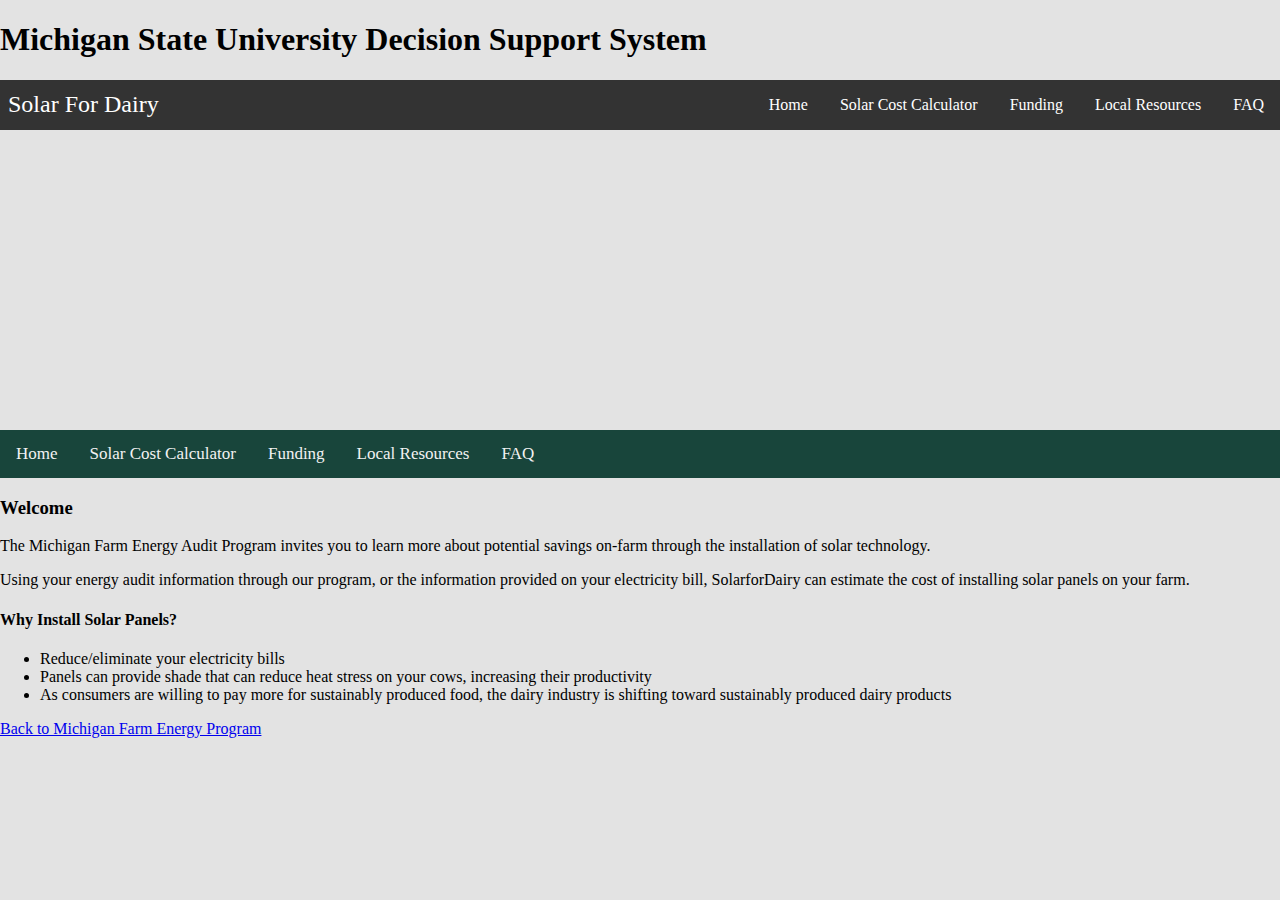
==== index.html @ 9d74ad49 "script" ====
<!DOCTYPE html>
<html lang="en">
<head>
    <meta charset="UTF-8">
    <meta http-equiv="X-UA-Compatible" content="IE=edge">
    <meta name="viewport" content="width=device-width, initial-scale=1.0">
    <link rel="stylesheet" href="style.css">
    <title>Welcome</title>
    <h1>Michigan State University Decision Support System</h1>
</head>


<body>
    <nav class="navbar">
        <div class="title">Solar For Dairy</div>
        <a href="#" class="toggle-button">
            <span class="bar"></span>
            <span class="bar"></span>
            <span class="bar"></span>
        </a>
        <div class="navbar-links">
           <ul>
            <li><a href="index.html">Home</a></li>
            <li><a href="calculator.html">Solar Cost Calculator</a></li>
            <li><a href="funding.html">Funding</a></li>
            <li><a href="resources.html">Local Resources</a></li>
            <li><a href="questions.html">FAQ</a></li>
            </ul>
        </div>
    </nav>


    <main>
        <div class="index-header"></div>
    </main>
        <div class="topnav">
            <a href="index.html">Home</a>
            <a href="calculator.html">Solar Cost Calculator</a>
            <a href="funding.html">Funding</a>
            <a href="resources.html">Local Resources</a>
            <a href="questions.html">FAQ</a>
        </div>
    
    <div class="body-text">

    <h3>Welcome</h3>
        <p>The Michigan Farm Energy Audit Program invites you to learn more about potential savings on-farm 
            through the installation of solar technology.</p>

        <p>Using your energy audit information through our program, or the information provided on your electricity
             bill, SolarforDairy can estimate the cost of installing solar panels on your farm. </p>
            
        <p> <h4>Why Install Solar Panels?</p></h4>
            
        <ul class="reasons">
            <li>Reduce/eliminate your electricity bills </li>
            <li>Panels can provide shade that can reduce heat stress on your cows, increasing their productivity </li>
            <li>As consumers are willing to pay more for sustainably produced food, the dairy industry is shifting toward sustainably produced dairy products </li>
        </ul>

       <p><a href=http://maec.msu.edu/farmenergy/index.html>Back to Michigan Farm Energy Program</a></p> 
    </div>
    
    <script src="main.js"></script>
</body>
</html>
---- style.css ----
html {
  background: #e3e3e3;
}

* {
  box-sizing: border-box;
}

body {
  margin:0;
  padding: 0;
}

.navbar {
  display: flex;
  justify-content: space-between;
  align-items: center;
  background-color: #333;
  color: white;
}

.title {
  font-size: 1.5rem;
  margin: 0.5rem;
}

.navbar-links ul {
  margin: 0;
  padding: 0;
  display: flex;
}

.navbar-links li {
  list-style: none;
}

.navbar-links li a {
  text-decoration: none;
  color: white;
  padding: 1rem;
  display: block;
}

.navbar-links li:hover {
  background-color: #555;
}

.toggle-button {
  position: absolute;
  top: 0.75rem;
  right: 1rem;
  display: none;
  flex-direction: none;
  justify-content: space-between;
  width: 30px;
  height: 21px;
}

.toggle-button .bar {
  height: 3px;
  width: 100%;
  background-color: white;
  border-radius: 10px;
}

@media (max-width: 400px) {
  .toggle-button {
    display: flex;
  }

  .navbar-links {
    display: none;
    width: 100%;
  }

  .navbar {
    flex-direction: column;
    align-items: flex-start;
  }

  .navbar-links ul {
    width: 100%;
    flex-direction: column;
  }

  .navbar-links li {
    text-align: center;
  }

  .navbar-links li a {
    padding: 0.5rem 1rem;
  }
  .navbar-links .active {
    display: flex; 
  }
}



/* ****************************** Header image formatting ************************* */

.index-header {
  min-width: 100%;
  height: 300px;
  background: url('bright_panels.jpg');
  background-size: cover;
  background-position: center;
}

.calculator-header {
  min-width: 100%;
  height: 300px;
  background: url('cows_grazing.jpg');
  background-size: cover;
  background-position: center center;
}

.funding-header {
  min-width: 100%;
  height: 300px;
  background: url('sunset_panels.jpg');
  background-size: cover;
  background-position: center center;
}

.resources-header {
  min-width: 100%;
  height: 300px;
  background: url('roof_panels.jpg');
  background-size: cover;
  background-position: center center;
}

.questions-header {
  min-width: 100%;
  height: 300px;
  background: url('bright_panels.jpg');
  background-size: cover;
  background-position: center center;
}

/* ****************************** Body and border formatting ************************* */
/*body {
    font-family:'Lucida Sans', 'Lucida Sans Regular', 'Lucida Grande', 'Lucida Sans Unicode', Geneva, Verdana, sans-serif;
    margin: 40px;
    padding: 40px;
    color: #242424;
    border-top: 10px solid #242424;
    background: rgb(255, 254, 254);
}


/* ***************************** Top Navigation menu ********************************* */
/* Add a background color to the top navigation */
.topnav {
    background-color: #18453b;
    overflow: hidden;
    min-width: 100%;
  }
  
  /* Style the links inside the navigation bar */
  .topnav a {
    float: left;
    color: #f2f2f2;
    text-align: center;
    padding: 14px 16px;
    text-decoration: none;
    font-size: 17px;
  }
  
    /* Add a color to the active/current link */
    .topnav a:current {
        background-color: #375248;
        color: white;
      }

  /* Change the color of links on hover */
  .topnav a:hover {
    background-color: #ddd;
    color: black;
  }


/* *******************************FAQ styling***************************************** */
.faq-heading{
   
    border-bottom: #777;
    padding: 20px 60px;
}
.faq-container{
display: flex;
justify-content: center;
flex-direction: column;
}
.hr-line{
  width: 70%;
  margin: auto;
  
}
/* Style the buttons that are used to open and close the faq-page body */
.faq-page {
    /* background-color: #eee; */
    font-size: 110%;
    color: #444;
    cursor: pointer;
    padding: 30px 20px;
    width: 70%;
    border-left-width: 10px;
    outline: none;
    transition: 0.4s;
    margin: auto;
}
.faq-body{
    margin: auto;
    text-align: left;
    width: 50%; 
    padding: auto;
}
/* Add a background color to the button if it is clicked on (add the .active class with JS), and when you move the mouse over it (hover) */
.active,
.faq-page:hover {
    background-color: #c8dad3;
}
/* Style the faq-page panel. Note: hidden by default */
.faq-body {
    padding: 0 18px;
    background-color: #fff;
    display: none;
    overflow: hidden;
}
.faq-page:after {
    content: '\02795';
    /* Unicode character for "plus" sign (+) */
    font-size: 13px;
    color: #777;
    float: right;
    margin-left: 5px;
}
.active:after {
    content: "\2796";
    /* Unicode character for "minus" sign (-) */
}


/* *******************************Resource page styling******************************* */
.resource-heading{
   
  border-bottom: #777;
  padding: 20px 60px;
}
.resource-container{
display: flex;
justify-content: center;
flex-direction: column;
}
.hr-line{
width: 70%;
margin: auto;

}
/* Style the buttons that are used to open and close the faq-page body */
.resource-page {
  /* background-color: #eee; */
  font-size: 110%;
  color: #444;
  cursor: pointer;
  padding: 30px 20px;
  width: 70%;
  border-left-width: 10px;
  outline: none;
  transition: 0.4s;
  margin: auto;
}
.resource-body{
  margin: auto;
  text-align: left;
  width: 50%; 
  padding: auto;
}
/* Add a background color to the button if it is clicked on (add the .active class with JS), and when you move the mouse over it (hover) */
.active,
.resource-page:hover {
  background-color: #c8dad3;
}
/* Style the faq-page panel. Note: hidden by default */
.resource-body {
  padding: 0 18px;
  background-color: #fff;
  display: none;
  overflow: hidden;
}
.resource-page:after {
  content: '\02795';
  /* Unicode character for "plus" sign (+) */
  font-size: 13px;
  color: #777;
  float: right;
  margin-left: 5px;
}
.active:after {
  content: "\2796";
  /* Unicode character for "minus" sign (-) */
}
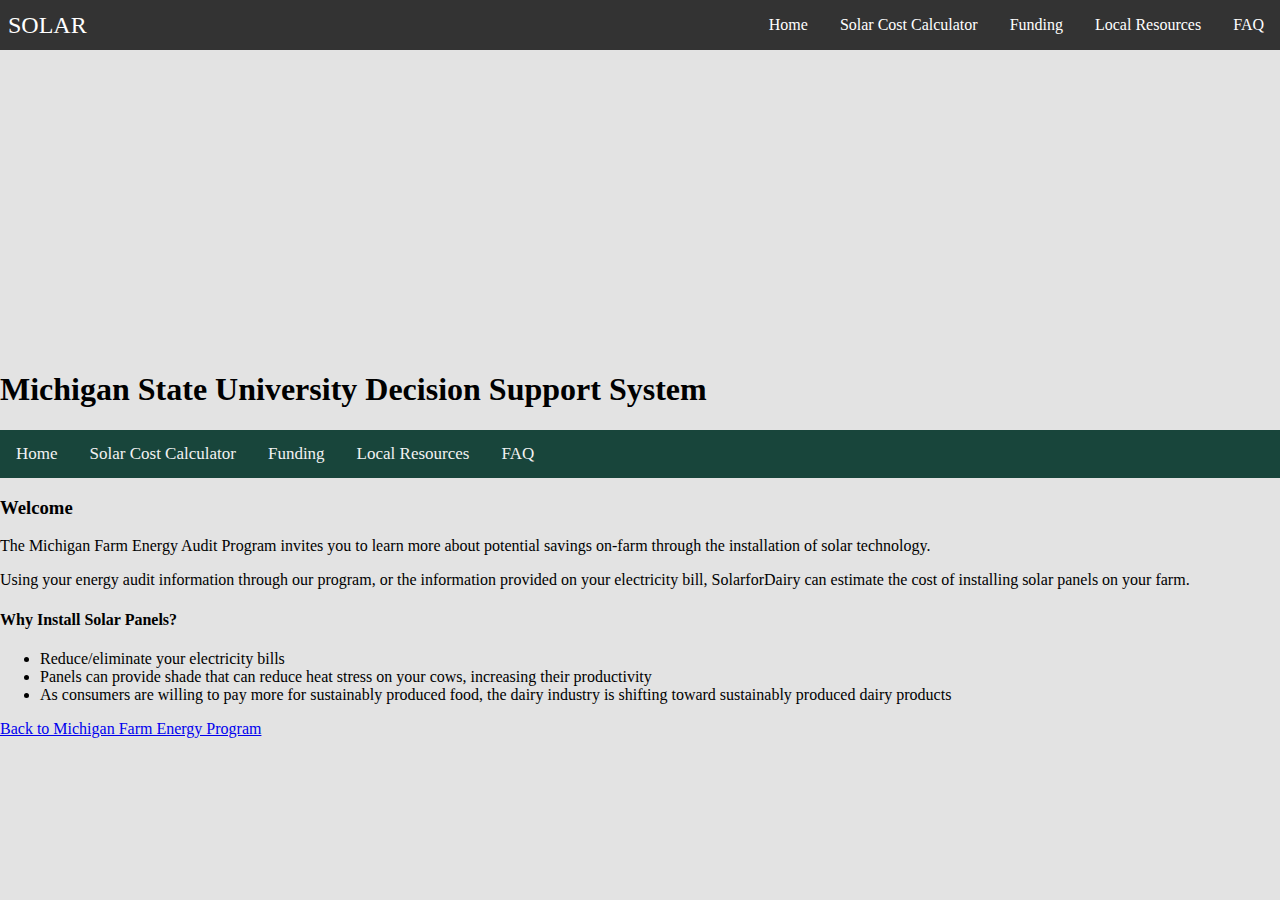
==== commit cd8ad63b: "added defer to script" ====
--- a/index.html
+++ b/index.html
@@ -6,13 +6,12 @@
     <meta name="viewport" content="width=device-width, initial-scale=1.0">
     <link rel="stylesheet" href="style.css">
     <title>Welcome</title>
-    <h1>Michigan State University Decision Support System</h1>
 </head>
 
 
 <body>
     <nav class="navbar">
-        <div class="title">Solar For Dairy</div>
+        <div class="title">SOLAR</div>
         <a href="#" class="toggle-button">
             <span class="bar"></span>
             <span class="bar"></span>
@@ -33,6 +32,7 @@
     <main>
         <div class="index-header"></div>
     </main>
+    <h1>Michigan State University Decision Support System</h1>
         <div class="topnav">
             <a href="index.html">Home</a>
             <a href="calculator.html">Solar Cost Calculator</a>
@@ -42,7 +42,7 @@
         </div>
     
     <div class="body-text">
-
+        
     <h3>Welcome</h3>
         <p>The Michigan Farm Energy Audit Program invites you to learn more about potential savings on-farm 
             through the installation of solar technology.</p>
@@ -61,6 +61,6 @@
        <p><a href=http://maec.msu.edu/farmenergy/index.html>Back to Michigan Farm Energy Program</a></p> 
     </div>
     
-    <script src="main.js"></script>
+    <script src="main.js" defer></script>
 </body>
 </html>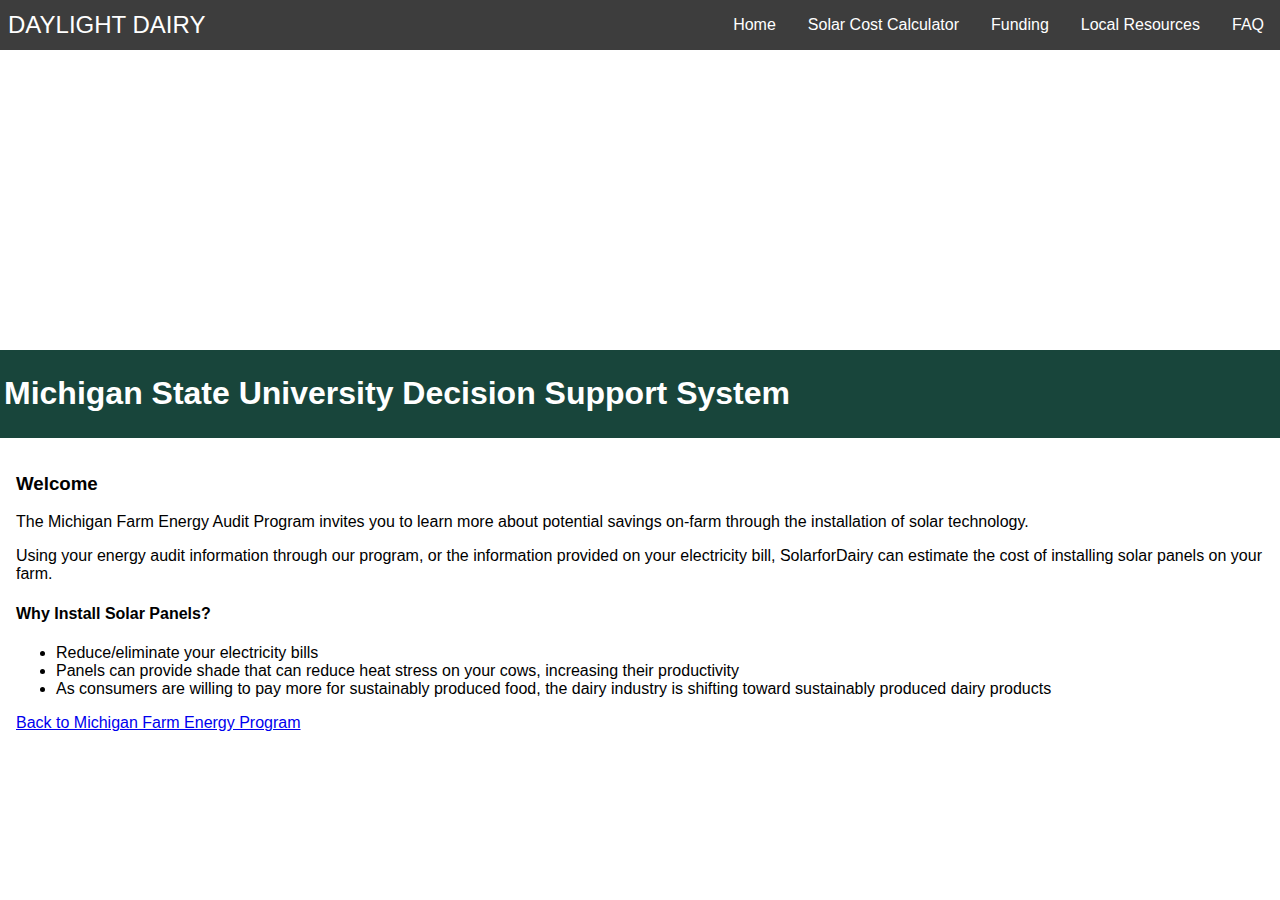
==== commit c2ed0a3b: "change pixel to rem" ====
--- a/index.html
+++ b/index.html
@@ -11,7 +11,7 @@
 
 <body>
     <nav class="navbar">
-        <div class="title">SOLAR</div>
+        <div class="title">DAYLIGHT DAIRY</div>
         <a href="#" class="toggle-button">
             <span class="bar"></span>
             <span class="bar"></span>
@@ -28,39 +28,35 @@
         </div>
     </nav>
 
-
     <main>
         <div class="index-header"></div>
     </main>
+
+   <div class="main-header">
     <h1>Michigan State University Decision Support System</h1>
-        <div class="topnav">
-            <a href="index.html">Home</a>
-            <a href="calculator.html">Solar Cost Calculator</a>
-            <a href="funding.html">Funding</a>
-            <a href="resources.html">Local Resources</a>
-            <a href="questions.html">FAQ</a>
-        </div>
-    
+    </div>
+
+
     <div class="body-text">
         
-    <h3>Welcome</h3>
-        <p>The Michigan Farm Energy Audit Program invites you to learn more about potential savings on-farm 
-            through the installation of solar technology.</p>
+        <h3>Welcome</h3>
+            <p>The Michigan Farm Energy Audit Program invites you to learn more about potential savings on-farm 
+                through the installation of solar technology.</p>
 
-        <p>Using your energy audit information through our program, or the information provided on your electricity
-             bill, SolarforDairy can estimate the cost of installing solar panels on your farm. </p>
-            
-        <p> <h4>Why Install Solar Panels?</p></h4>
-            
-        <ul class="reasons">
-            <li>Reduce/eliminate your electricity bills </li>
-            <li>Panels can provide shade that can reduce heat stress on your cows, increasing their productivity </li>
-            <li>As consumers are willing to pay more for sustainably produced food, the dairy industry is shifting toward sustainably produced dairy products </li>
-        </ul>
+            <p>Using your energy audit information through our program, or the information provided on your electricity
+                bill, SolarforDairy can estimate the cost of installing solar panels on your farm. </p>
+                
+            <p> <h4>Why Install Solar Panels?</p></h4>
+                
+            <ul class="reasons">
+                <li>Reduce/eliminate your electricity bills </li>
+                <li>Panels can provide shade that can reduce heat stress on your cows, increasing their productivity </li>
+                <li>As consumers are willing to pay more for sustainably produced food, the dairy industry is shifting toward sustainably produced dairy products </li>
+            </ul>
 
-       <p><a href=http://maec.msu.edu/farmenergy/index.html>Back to Michigan Farm Energy Program</a></p> 
+        <p><a href=http://maec.msu.edu/farmenergy/index.html>Back to Michigan Farm Energy Program</a></p> 
     </div>
     
-    <script src="main.js" defer></script>
+    <script src="main.js"></script>
 </body>
 </html>--- a/style.css
+++ b/style.css
@@ -1,5 +1,5 @@
 html {
-  background: #e3e3e3;
+  background: #ffffff;
 }
 
 * {
@@ -9,13 +9,15 @@
 body {
   margin:0;
   padding: 0;
-}
-
+  font-family:'Lucida Sans', 'Lucida Sans Regular', 'Lucida Grande', 'Lucida Sans Unicode', Geneva, Verdana, sans-serif;
+}
+
+/* ***************************** Top Navigation menu ********************************* */
 .navbar {
   display: flex;
   justify-content: space-between;
   align-items: center;
-  background-color: #333;
+  background-color: #3d3d3d;
   color: white;
 }
 
@@ -41,18 +43,19 @@
   display: block;
 }
 
-.navbar-links li:hover {
-  background-color: #555;
+.navbar-links a:hover {
+  background-color: #ddd;
+  color: black;
 }
 
 .toggle-button {
   position: absolute;
-  top: 0.75rem;
+  top: 1rem;
   right: 1rem;
   display: none;
-  flex-direction: none;
+  flex-direction: column;
   justify-content: space-between;
-  width: 30px;
+  width: 31px;
   height: 21px;
 }
 
@@ -63,7 +66,7 @@
   border-radius: 10px;
 }
 
-@media (max-width: 400px) {
+@media (max-width: 800px) {
   .toggle-button {
     display: flex;
   }
@@ -138,54 +141,24 @@
   background-size: cover;
   background-position: center center;
 }
-
-/* ****************************** Body and border formatting ************************* */
-/*body {
-    font-family:'Lucida Sans', 'Lucida Sans Regular', 'Lucida Grande', 'Lucida Sans Unicode', Geneva, Verdana, sans-serif;
-    margin: 40px;
-    padding: 40px;
-    color: #242424;
-    border-top: 10px solid #242424;
-    background: rgb(255, 254, 254);
-}
-
-
-/* ***************************** Top Navigation menu ********************************* */
-/* Add a background color to the top navigation */
-.topnav {
-    background-color: #18453b;
-    overflow: hidden;
-    min-width: 100%;
-  }
-  
-  /* Style the links inside the navigation bar */
-  .topnav a {
-    float: left;
-    color: #f2f2f2;
-    text-align: center;
-    padding: 14px 16px;
-    text-decoration: none;
-    font-size: 17px;
-  }
-  
-    /* Add a color to the active/current link */
-    .topnav a:current {
-        background-color: #375248;
-        color: white;
-      }
-
-  /* Change the color of links on hover */
-  .topnav a:hover {
-    background-color: #ddd;
-    color: black;
-  }
-
-
-/* *******************************FAQ styling***************************************** */
+ /* ******************************* main header styling***************************************** */
+.main-header{
+  padding: 0.25rem;
+  position: relative;
+  background-color: #18453B;
+  color: white;
+}
+
+
+.body-text{
+  padding: 1rem;
+}
+
+  /* *******************************FAQ styling***************************************** */
 .faq-heading{
    
     border-bottom: #777;
-    padding: 20px 60px;
+    padding: 1rem 3rem;
 }
 .faq-container{
 display: flex;
@@ -195,7 +168,6 @@
 .hr-line{
   width: 70%;
   margin: auto;
-  
 }
 /* Style the buttons that are used to open and close the faq-page body */
 .faq-page {
@@ -203,9 +175,9 @@
     font-size: 110%;
     color: #444;
     cursor: pointer;
-    padding: 30px 20px;
+    padding: 3rem 2rem;
     width: 70%;
-    border-left-width: 10px;
+    border-left-width: 1rem;
     outline: none;
     transition: 0.4s;
     margin: auto;
@@ -223,7 +195,7 @@
 }
 /* Style the faq-page panel. Note: hidden by default */
 .faq-body {
-    padding: 0 18px;
+    padding: 0 1.8rem;
     background-color: #fff;
     display: none;
     overflow: hidden;
@@ -231,10 +203,10 @@
 .faq-page:after {
     content: '\02795';
     /* Unicode character for "plus" sign (+) */
-    font-size: 13px;
+    font-size: 1.3rem;
     color: #777;
     float: right;
-    margin-left: 5px;
+    margin-left: 0.5rem;
 }
 .active:after {
     content: "\2796";
@@ -246,7 +218,7 @@
 .resource-heading{
    
   border-bottom: #777;
-  padding: 20px 60px;
+  padding: 2rem 6rem;
 }
 .resource-container{
 display: flex;
@@ -264,9 +236,9 @@
   font-size: 110%;
   color: #444;
   cursor: pointer;
-  padding: 30px 20px;
+  padding: 3rem 2rem;
   width: 70%;
-  border-left-width: 10px;
+  border-left-width: 1rem;
   outline: none;
   transition: 0.4s;
   margin: auto;
@@ -284,7 +256,7 @@
 }
 /* Style the faq-page panel. Note: hidden by default */
 .resource-body {
-  padding: 0 18px;
+  padding: 0 1.8rem;
   background-color: #fff;
   display: none;
   overflow: hidden;
@@ -292,10 +264,10 @@
 .resource-page:after {
   content: '\02795';
   /* Unicode character for "plus" sign (+) */
-  font-size: 13px;
+  font-size: 1.3rem;
   color: #777;
   float: right;
-  margin-left: 5px;
+  margin-left: 0.5rem;
 }
 .active:after {
   content: "\2796";
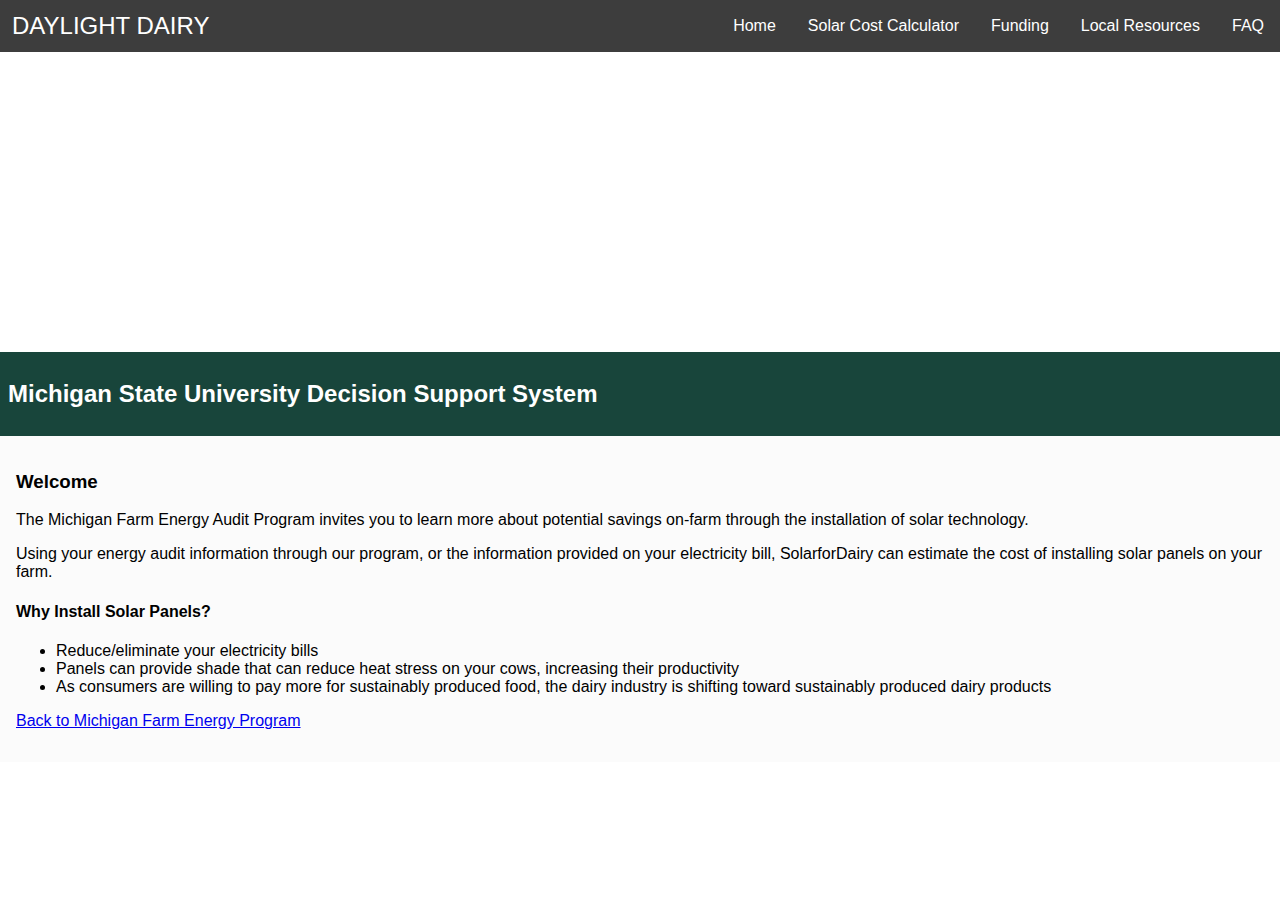
==== commit 071e0baf: "fixed margin" ====
--- a/index.html
+++ b/index.html
@@ -33,7 +33,7 @@
     </main>
 
    <div class="main-header">
-    <h1>Michigan State University Decision Support System</h1>
+    <h2>Michigan State University Decision Support System</h2>
     </div>
 
 
--- a/style.css
+++ b/style.css
@@ -23,7 +23,7 @@
 
 .title {
   font-size: 1.5rem;
-  margin: 0.5rem;
+  margin: 0.75rem;
 }
 
 .navbar-links ul {
@@ -98,8 +98,6 @@
   }
 }
 
-
-
 /* ****************************** Header image formatting ************************* */
 
 .index-header {
@@ -141,9 +139,9 @@
   background-size: cover;
   background-position: center center;
 }
- /* ******************************* main header styling***************************************** */
+ /* ******************************* Main header styling***************************************** */
 .main-header{
-  padding: 0.25rem;
+  padding: 0.5rem;
   position: relative;
   background-color: #18453B;
   color: white;
@@ -152,6 +150,7 @@
 
 .body-text{
   padding: 1rem;
+  background-color: rgb(251, 251, 251);
 }
 
   /* *******************************FAQ styling***************************************** */
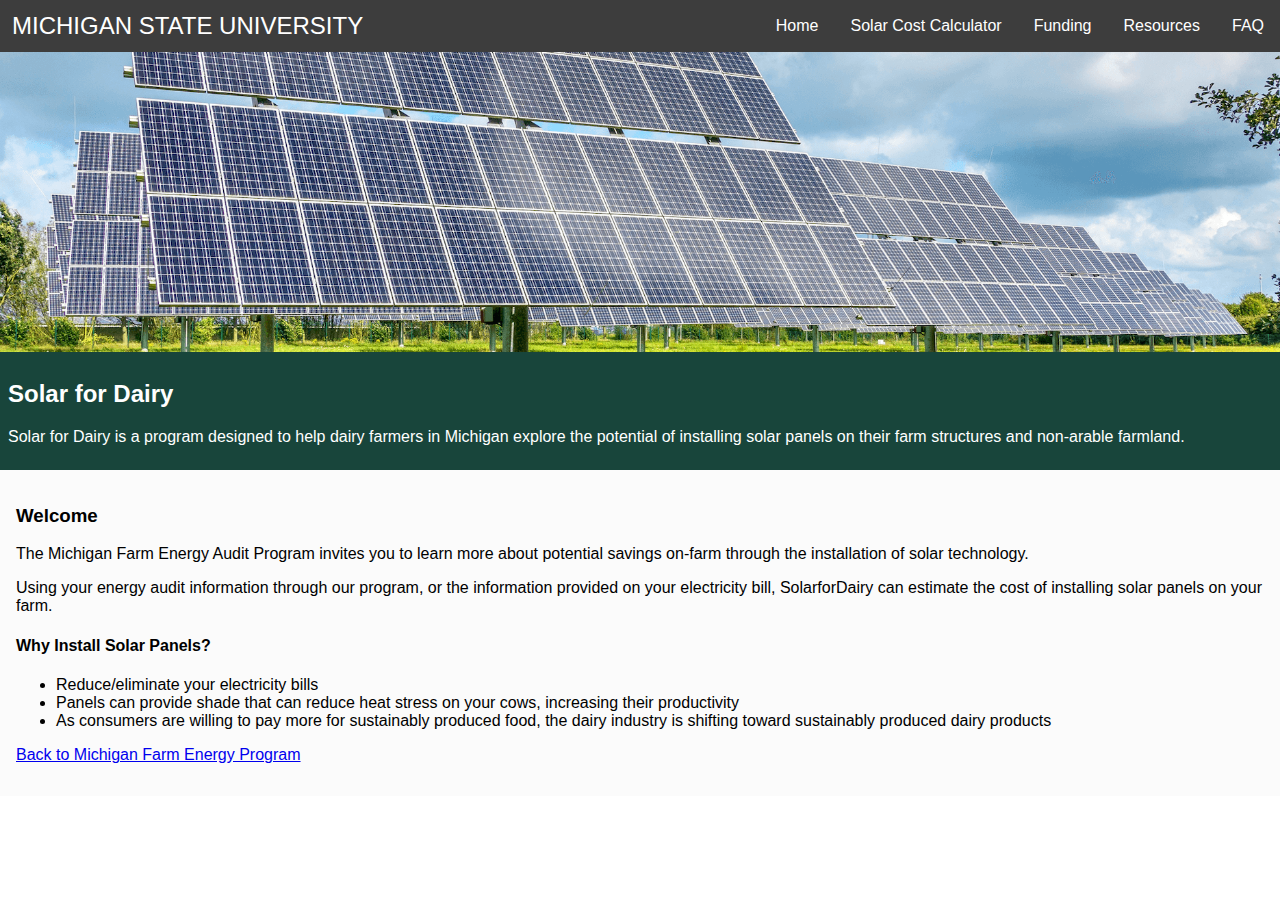
==== commit e6aff0c9: "change resources in menu" ====
--- a/index.html
+++ b/index.html
@@ -11,7 +11,7 @@
 
 <body>
     <nav class="navbar">
-        <div class="title">DAYLIGHT DAIRY</div>
+        <div class="title">MICHIGAN STATE UNIVERSITY</div>
         <a href="#" class="toggle-button">
             <span class="bar"></span>
             <span class="bar"></span>
@@ -22,7 +22,7 @@
             <li><a href="index.html">Home</a></li>
             <li><a href="calculator.html">Solar Cost Calculator</a></li>
             <li><a href="funding.html">Funding</a></li>
-            <li><a href="resources.html">Local Resources</a></li>
+            <li><a href="resources.html">Resources</a></li>
             <li><a href="questions.html">FAQ</a></li>
             </ul>
         </div>
@@ -33,7 +33,10 @@
     </main>
 
    <div class="main-header">
-    <h2>Michigan State University Decision Support System</h2>
+    <h2>Solar for Dairy</h2>
+    <p>Solar for Dairy is a program designed to help dairy farmers in Michigan explore the potential of 
+        installing solar panels on their farm structures and non-arable farmland.
+    </p>
     </div>
 
 
--- a/style.css
+++ b/style.css
@@ -66,7 +66,7 @@
   border-radius: 10px;
 }
 
-@media (max-width: 800px) {
+@media (max-width: 960px) {
   .toggle-button {
     display: flex;
   }
@@ -103,7 +103,7 @@
 .index-header {
   min-width: 100%;
   height: 300px;
-  background: url('bright_panels.jpg');
+  background: url('panels_small.png');
   background-size: cover;
   background-position: center;
 }
@@ -111,7 +111,7 @@
 .calculator-header {
   min-width: 100%;
   height: 300px;
-  background: url('cows_grazing.jpg');
+  background: url('lineup.jpg');
   background-size: cover;
   background-position: center center;
 }
@@ -127,7 +127,7 @@
 .resources-header {
   min-width: 100%;
   height: 300px;
-  background: url('roof_panels.jpg');
+  background: url('cows_grazing.jpg');
   background-size: cover;
   background-position: center center;
 }
@@ -135,15 +135,15 @@
 .questions-header {
   min-width: 100%;
   height: 300px;
-  background: url('bright_panels.jpg');
+  background: url('wide_panels.jpg');
   background-size: cover;
   background-position: center center;
 }
- /* ******************************* Main header styling***************************************** */
+ /* ******************************* Main header styling ********************************** */
 .main-header{
   padding: 0.5rem;
   position: relative;
-  background-color: #18453B;
+  background-color: #18453B; 
   color: white;
 }
 
@@ -187,7 +187,7 @@
     width: 50%; 
     padding: auto;
 }
-/* Add a background color to the button if it is clicked on (add the .active class with JS), and when you move the mouse over it (hover) */
+/* Adds a background color to the button if it is clicked on (added the .active class with JS), and when you move the mouse over it (hover) */
 .active,
 .faq-page:hover {
     background-color: #c8dad3;
@@ -271,4 +271,173 @@
 .active:after {
   content: "\2796";
   /* Unicode character for "minus" sign (-) */
-}+}
+
+/* ***************************** Calculator Styling ********************************* */
+
+#calculatorHeader {
+  padding: 5px;
+}
+
+#farmerForm {
+  padding: 10px;
+  border: 5px solid #a9a9a9;
+  border-radius: 10px;
+  margin: 20px;
+  }
+  
+  input[type=text] {
+    padding: 5px;
+  }
+  input[type=text]:focus {
+    border: 3px solid #ccc;
+  }
+  
+  button {
+    /* remove default behavior */
+    appearance:none;
+    -webkit-appearance:none;
+    /* usual styles */
+    padding:10px;
+    border:none;
+    background-color:#18453B;
+    color:#fff;
+    font-weight:600;
+    border-radius:5px;
+    width:100%;
+  }
+  
+  .underline:hover {
+      text-decoration: underline;
+  }
+  
+  
+  .table-container1 {
+    display: flex;
+    flex-wrap: wrap;
+    padding: 5px;
+  }
+  
+  .table1 {
+    width: 50%;
+  }
+  
+  .table2 {
+    width: 50%;
+  }
+  @media screen and (max-width: 900px) {
+    .table-container1 {
+      flex-direction: column;
+    }
+    
+    .table1 {
+      width: 100%;
+    }
+    
+    .table2 {
+      width: 100%;
+    }
+  }
+  
+  .table-container2 {
+    display: flex;
+    flex-wrap: wrap;
+    padding: 5px;
+  }
+  
+  .table3 {
+    width: 50%;
+  }
+  
+  .table4 {
+    width: 50%;
+  }
+  @media screen and (max-width: 900px) {
+    .table-container2 {
+      flex-direction: column;
+    }
+    
+    .table3 {
+      width: 100%;
+    }
+    
+    .table4 {
+      width: 100%;
+    }
+  }
+  
+  table {
+    width:600px;
+    border: 1px;
+    padding: 5px;
+  }
+  
+  th {
+    color: white;
+    background: #8bca84;
+    text-align: center;
+    padding: 7px;
+    height: 25px;
+    font-size: 20px;
+  }
+  
+  td {
+    border: 1px solid #a9a9a9;
+    width: 33%;
+    padding: 5px;
+  }
+  tr:hover {
+    background-color: #DADEDF;
+  }
+
+  /*************************** Funding Page Styling ********************************/
+  /* Default table styles */
+.funding-table {
+  padding: 10;
+  width: 100%;
+  border-collapse: collapse;
+  border: 1px solid #ccc;
+  margin-bottom: 20px;
+}
+
+.funding-table th{
+  padding: 10px;
+  text-align: center;
+  width: 20%;
+}
+
+.funding-table td {
+  padding: 10px;
+  text-align: left;
+  width: 20%;
+}
+.funding-table tbody tr:hover {
+  background-color: transparent;
+}
+/* Responsive styles */
+@media (max-width: 768px) {
+  .funding-table th,
+  .funding-table td {
+    display: block;
+    width: 100%;
+    box-sizing: border-box;
+  }
+  
+  .funding--table th {
+    text-align: center;
+  }
+  
+  .funding-table tbody td::before {
+    content: attr(data-label);
+    font-weight: bold;
+    display: block;
+  }
+    /* Apply shaded background to column one */
+    .shaded-column {
+      background-color: #c9ccc8; /* Define the shade color you want */
+    }
+      /* Hide the first row */
+  .hide-row {
+    display: none;
+  }
+}
